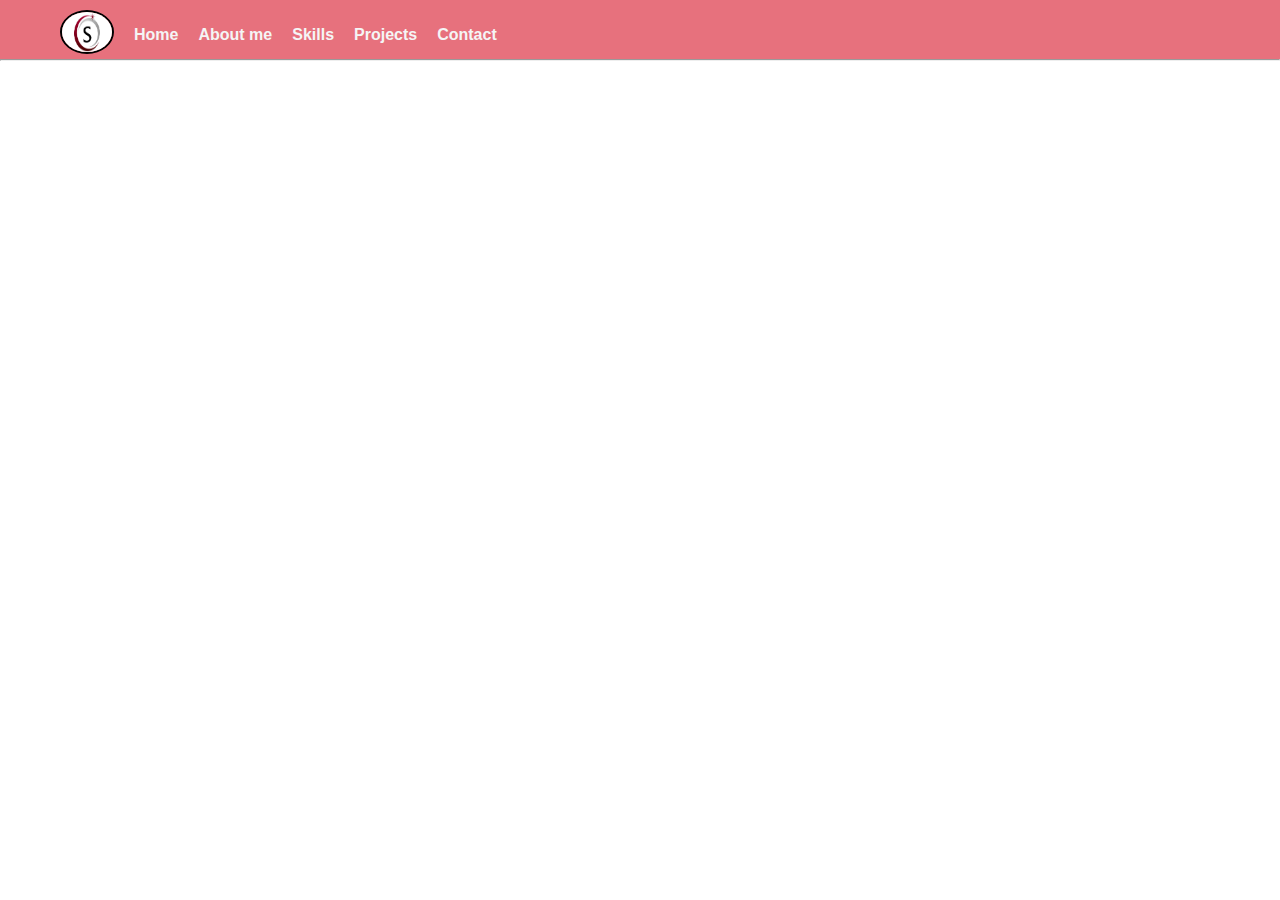
==== index.html @ 4c9bb0e0 "commit" ====
<!DOCTYPE html>
<html lang="en">
<head>
    <meta charset="UTF-8">
    <meta name="viewport" content="width=device-width, initial-scale=1.0">
    <title>Saksham's Portfolio</title>
    <link href="./style.css" rel="stylesheet">
</head>
<body>
 
    <div class="nav-bar">
        <div class="navlist">
            <ul>
                <img class="logo" src="./—Pngtree—modern solutions letter s_3619972.png" width="50px" height="40px">
                <li><a href="">Home</a></li>
                <li><a href="">About me</a></li>
                <li><a href="">Skills</a></li>
                <li><a href="">Projects</a></li>
                <li><a href="">Contact</a></li>
            </ul>
        </div>
        <hr/>

    </div>
</body>
</html>
---- style.css ----
*{padding: 0;
margin: 0px;}

.nav-bar
{
    display: grid;
    background-color:#e7717d;
}
li:hover{border:3px solid white;}


.navlist > ul
{
    display: flex;
    gap:20px;
    font-size: 1rem;
    font-weight: bold;
    font-family: sans-serif;
    list-style: none;
    align-items: center;
    margin-top: 10px;
    margin-left: 60px;
}
.logo{display: flex;
margin-bottom: 5px;
border:2px solid black;
border-radius: 60%;}



a
{
    text-decoration: none;
    color:whitesmoke;

}
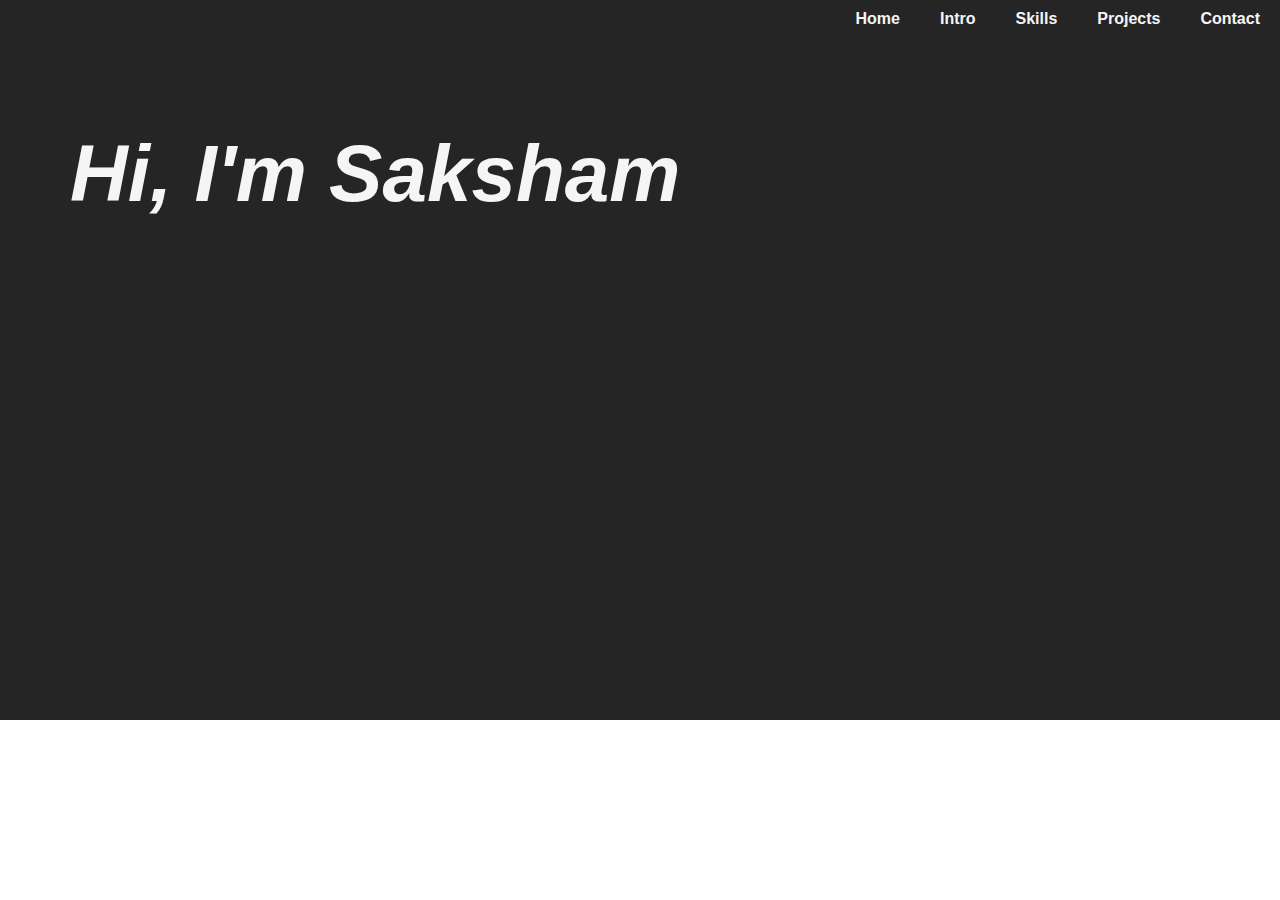
==== commit a478b269: "added heading and improved css" ====
--- a/index.html
+++ b/index.html
@@ -7,20 +7,26 @@
     <link href="./style.css" rel="stylesheet">
 </head>
 <body>
- 
-    <div class="nav-bar">
-        <div class="navlist">
-            <ul>
-                <img class="logo" src="./—Pngtree—modern solutions letter s_3619972.png" width="50px" height="40px">
-                <li><a href="">Home</a></li>
-                <li><a href="">About me</a></li>
-                <li><a href="">Skills</a></li>
-                <li><a href="">Projects</a></li>
-                <li><a href="">Contact</a></li>
-            </ul>
-        </div>
-        <hr/>
+    <!--NAVIGATION BAR-->
+    <div class="page1">
+        <div class="nav-bar">
+            <div class="navlist">
+                 
+                <ul>
+                    <p><span>Saksham.</span></p>
+                    <li><a href="">Home</a></li>
+                    <li><a href="">Intro</a></li>
+                    <li><a href="">Skills</a></li>
+                    <li><a href="">Projects</a></li>
+                    <li><a href="">Contact</a></li>
+                </ul>
+         </div>
 
+         </div>
+   
+
+        <!--landing page-->
+        <h1>Hi, I'm <span>Saksham</span></h1>
     </div>
 </body>
 </html>--- a/style.css
+++ b/style.css
@@ -1,36 +1,51 @@
 *{padding: 0;
 margin: 0px;}
 
-.nav-bar
-{
-    display: grid;
-    background-color:#e7717d;
-}
-li:hover{border:3px solid white;}
+.page1{width: 100vw;
+    height:80vh;
+    background-color:rgb(37, 37, 37)}
+
+
+
+a:hover{color:  rgb(191, 14, 70)}
+
 
 
 .navlist > ul
 {
     display: flex;
-    gap:20px;
+    gap:40px;
     font-size: 1rem;
     font-weight: bold;
     font-family: sans-serif;
     list-style: none;
     align-items: center;
-    margin-top: 10px;
-    margin-left: 60px;
+    padding-top: 10px;
+    justify-content: right;
+    padding-right: 20px;
 }
-.logo{display: flex;
-margin-bottom: 5px;
-border:2px solid black;
-border-radius: 60%;}
+ul p span {display: flex;
+    justify-content: left;
+    color: rgb(191, 14, 70);
+    padding-right: 950px;
+}
+
 
 
 
 a
 {
     text-decoration: none;
-    color:whitesmoke;
+    color:whitesmoke
+}
+a:active{color:darkmagenta}
 
-}+h1{
+    color: whitesmoke;
+    font-size: 5rem;
+    text-align: left;
+    margin-top: 100px;
+    margin-left: 70px;
+    font-style: italic;
+    font-family: 'Gill Sans', 'Gill Sans MT', Calibri, 'Trebuchet MS', sans-serif;
+}
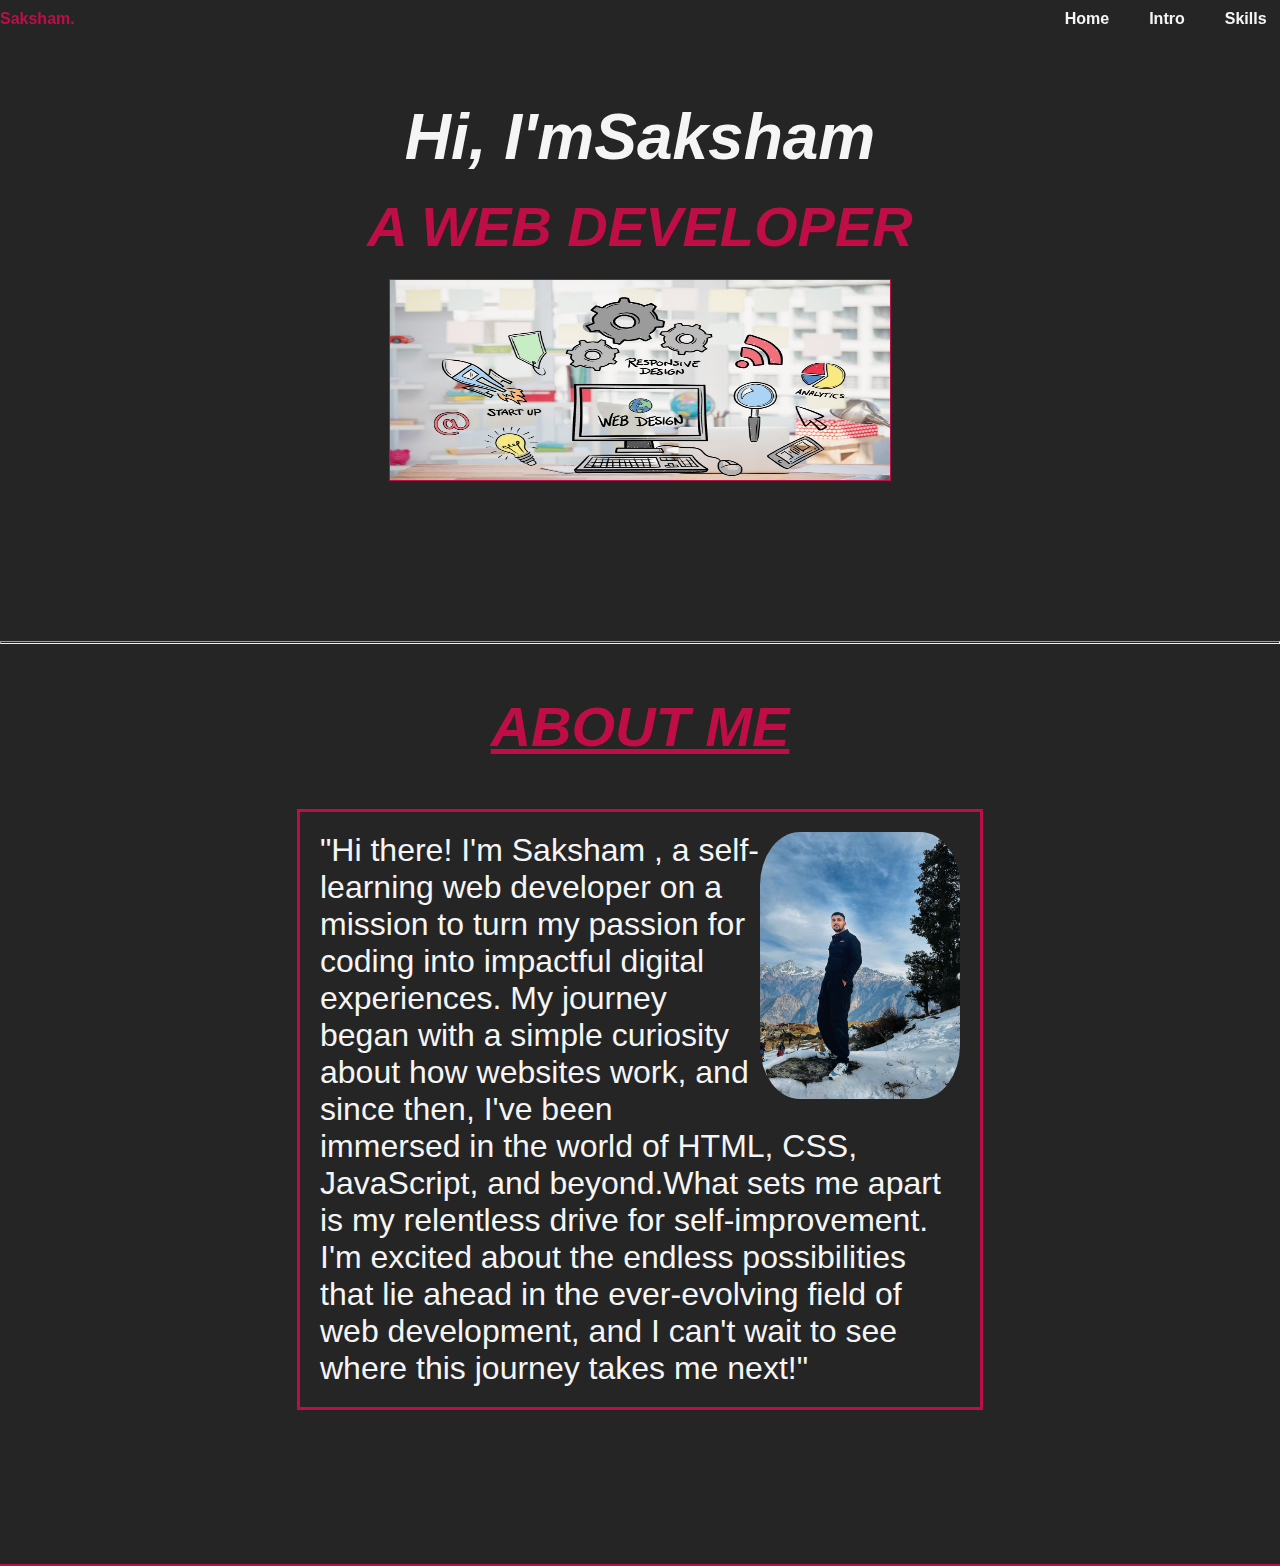
==== commit 45827c17: "updated till aboutme. update till about me" ====
--- a/index.html
+++ b/index.html
@@ -8,25 +8,43 @@
 </head>
 <body>
     <!--NAVIGATION BAR-->
-    <div class="page1">
+    <div id="home" class="container">
         <div class="nav-bar">
             <div class="navlist">
                  
                 <ul>
                     <p><span>Saksham.</span></p>
-                    <li><a href="">Home</a></li>
-                    <li><a href="">Intro</a></li>
+                    <li><a href="#home">Home</a></li>
+                    <li><a href="#intro">Intro</a></li>
                     <li><a href="">Skills</a></li>
                     <li><a href="">Projects</a></li>
                     <li><a href="">Contact</a></li>
                 </ul>
          </div>
+         
 
          </div>
    
 
         <!--landing page-->
         <h1>Hi, I'm <span>Saksham</span></h1>
+        <h2>A WEB DEVELOPER</h2> <img class="image1" src="./The Difference between Web Designer, Web Developer, and Web Programmer.jpg" width="500px" height="200">
+    <hr/>
+ 
+    
+        <!--page 2 intro-->
+        <div id="intro" class="page2">
+            <h2> ABOUT ME</h2>
+            <div class="aboutme">
+               <img class="profile" src="./IMG_5123.jpg" width="200px">
+              <p>"Hi there! I'm Saksham , a self-learning web developer on a mission to turn my passion for coding into impactful digital experiences. My journey began with a simple curiosity about how websites work, and since then, I've been immersed in the world of HTML, CSS, JavaScript, and beyond.What sets me apart is my relentless drive for self-improvement. I'm excited about the endless possibilities that lie ahead in the ever-evolving field of web development, and I can't wait to see where this journey takes me next!"</p>
+            </div>
+        </div>
+
     </div>
+
+
+
+      
 </body>
 </html>--- a/style.css
+++ b/style.css
@@ -1,15 +1,21 @@
 *{padding: 0;
-margin: 0px;}
-
-.page1{width: 100vw;
-    height:80vh;
-    background-color:rgb(37, 37, 37)}
+margin: 0px;
+font-family: 'Gill Sans', 'Gill Sans MT', Calibri, 'Trebuchet MS', sans-serif;}
+p{color: whitesmoke;}
+.container{
+    background-color:rgb(37, 37, 37);
+    border-bottom: 2px solid rgb(191, 14, 70) ;
+}
 
 
+a:hover{
+    color:  rgb(191, 14, 70);
+    font-size: 1.5rem;
+}
+ul{position:fixed;
+    
 
-a:hover{color:  rgb(191, 14, 70)}
-
-
+}
 
 .navlist > ul
 {
@@ -27,25 +33,86 @@
 ul p span {display: flex;
     justify-content: left;
     color: rgb(191, 14, 70);
-    padding-right: 950px;
+    padding-right: 950px;}
+
+a
+{
+    text-decoration: none;
+    color:whitesmoke;
+    
 }
+a:active{color: rgb(191, 14, 70)}
+
+h1{display: flex;
+    padding-top:100px;
+    justify-content: center;
+    color: whitesmoke;
+    font-size: 4rem;
+    font-style: italic;
+    font-family:  sans-serif;
+    
+}
+
+h2{display: flex;
+    margin-top: 20px;
+    justify-content: center;
+    color:  rgb(191, 14, 70);
+    font-size: 3.5rem;
+    font-family: sans-serif;
+    font-style: italic;
+
+}
+.image1{display: block;
+    margin-left: auto;
+    margin-right: auto;
+    margin-top: 20px;
+    border:1px solid rgb(191, 14, 70)
+}
+
+hr{height:1px;
+margin-top: 160px;}
+.page2{
+    height: 100vh;
+    width: 100vw;
+    background-color: rgb(37, 37, 37);
+}
+.page2 h2{
+    padding-top: 30px;
+    text-decoration:underline;
+
+}
+
+.profile{float: right;
+    border-radius:20%
+
+}
+.aboutme{margin: 50px auto;
+    width:50%;
+    border:3px solid rgb(191, 14, 70);
+    padding: 20px;
+}
+
+
+.aboutme p{font-size: 2rem;}
 
 
 
 
-a
-{
-    text-decoration: none;
-    color:whitesmoke
+
+
+
+@media screen and (max-width:1100px) and (min-width:400px){
+    h1{font-size: 3rem;}
+    h2{font-size: 3rem;}
+    .image1{width:400px}
+    .aboutme p{font-size: 1rem;}
+
 }
-a:active{color:darkmagenta}
 
-h1{
-    color: whitesmoke;
-    font-size: 5rem;
-    text-align: left;
-    margin-top: 100px;
-    margin-left: 70px;
-    font-style: italic;
-    font-family: 'Gill Sans', 'Gill Sans MT', Calibri, 'Trebuchet MS', sans-serif;
-}
+
+       
+
+
+
+
+
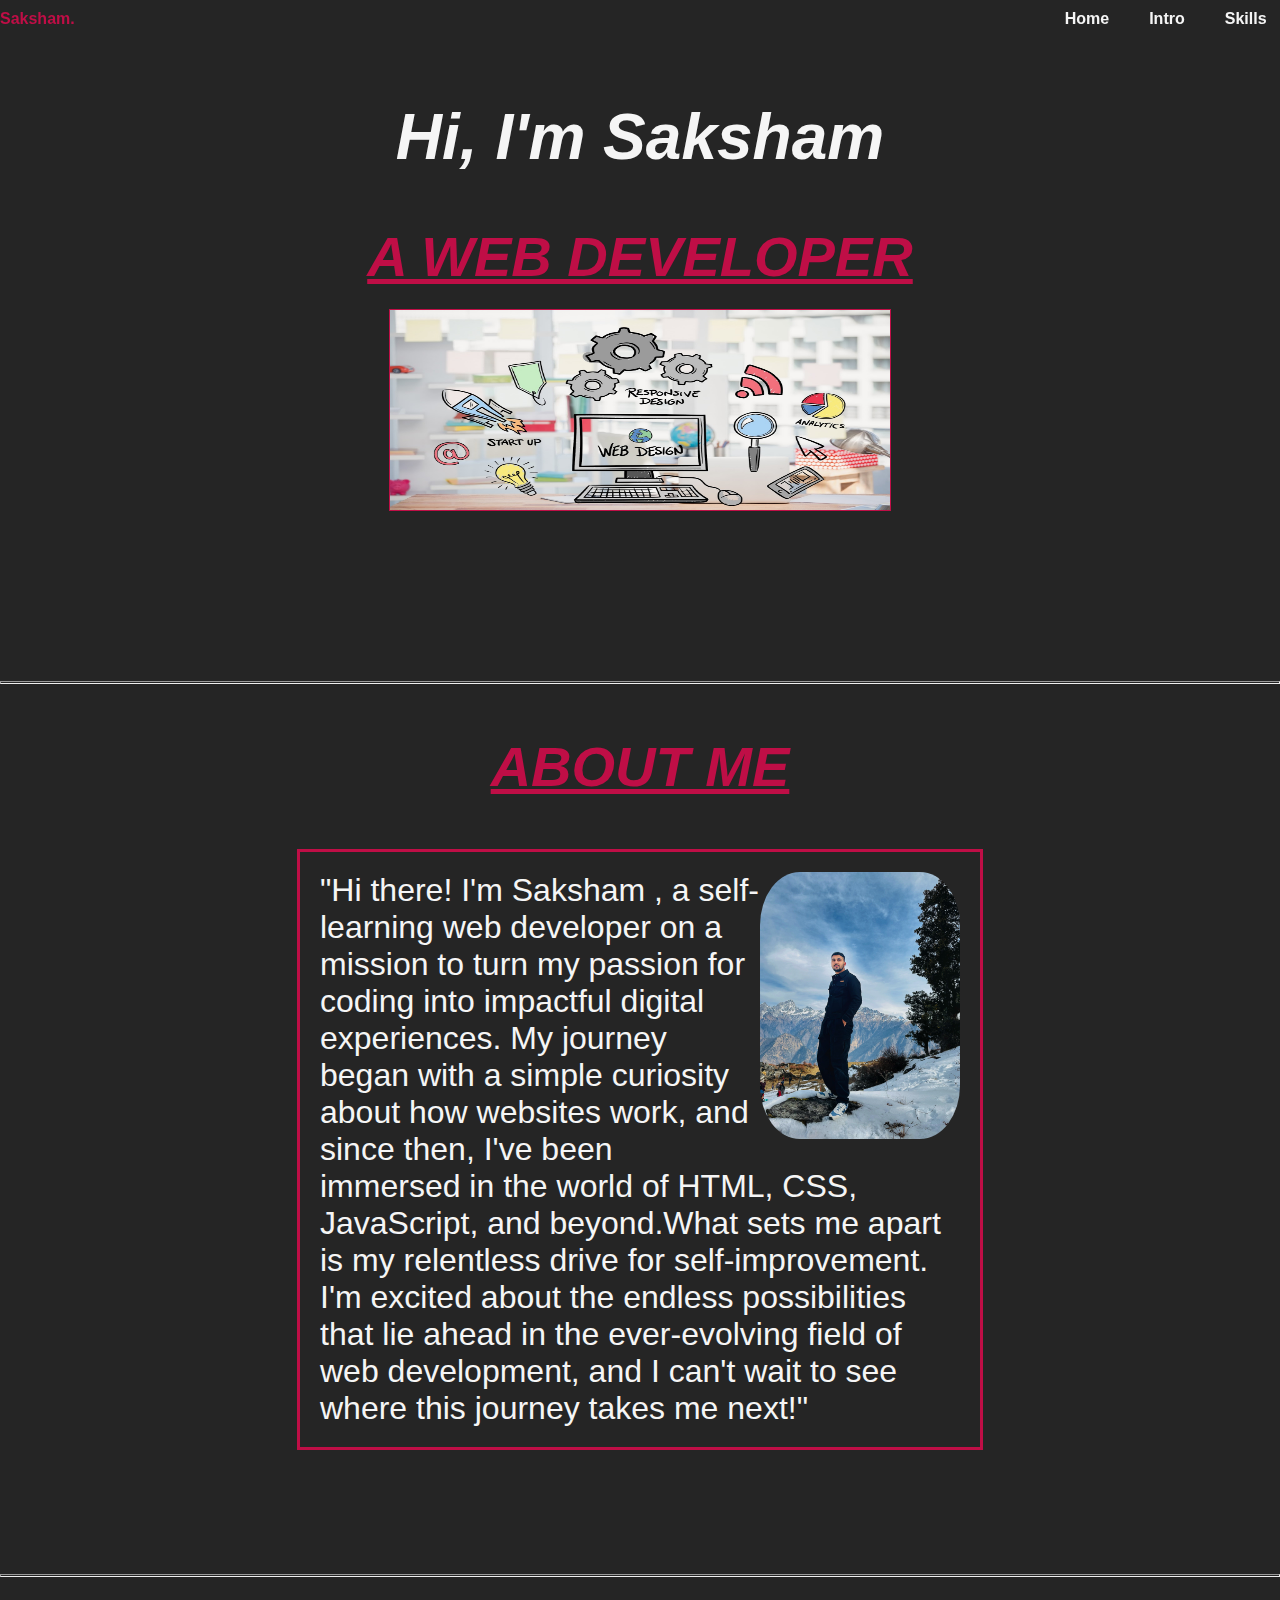
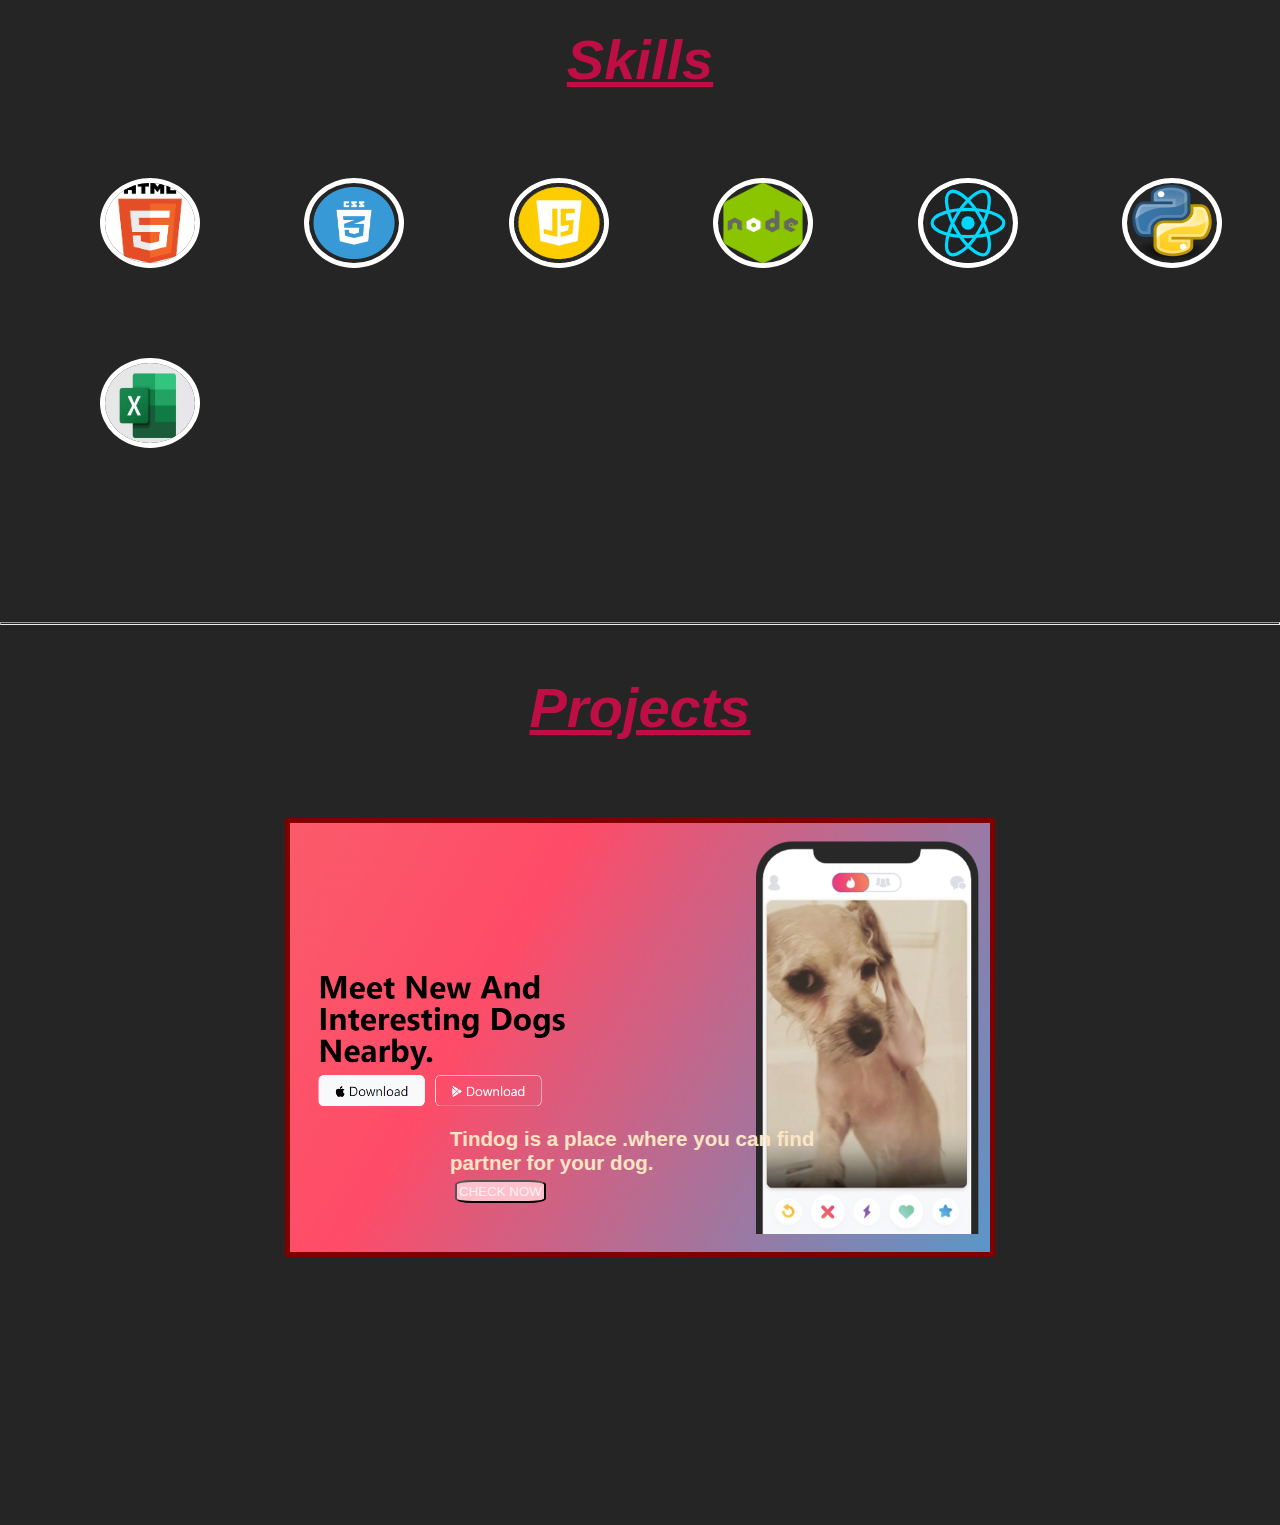
==== commit b7357eb9: "updated till project page" ====
--- a/index.html
+++ b/index.html
@@ -27,9 +27,9 @@
    
 
         <!--landing page-->
-        <h1>Hi, I'm <span>Saksham</span></h1>
+        <h1>Hi, I'm Saksham</h1>
         <h2>A WEB DEVELOPER</h2> <img class="image1" src="./The Difference between Web Designer, Web Developer, and Web Programmer.jpg" width="500px" height="200">
-    <hr/>
+        <hr/>
  
     
         <!--page 2 intro-->
@@ -40,6 +40,41 @@
               <p>"Hi there! I'm Saksham , a self-learning web developer on a mission to turn my passion for coding into impactful digital experiences. My journey began with a simple curiosity about how websites work, and since then, I've been immersed in the world of HTML, CSS, JavaScript, and beyond.What sets me apart is my relentless drive for self-improvement. I'm excited about the endless possibilities that lie ahead in the ever-evolving field of web development, and I can't wait to see where this journey takes me next!"</p>
             </div>
         </div>
+        <hr class="hr1"/>
+
+        <!--page 3 skills-->
+        <div id="skills" class="page3">
+            <h2>Skills</h2>
+        
+            <div class="circle">
+                <img src="./download (1).png" >
+                <img src="./logo-2582747_640.webp">    
+                <img src="./b4de205cb6d4e7cad43c2971f780cfd9.jpg" >
+                <img src="./1_v2vdfKqD4MtmTSgNP0o5cg.png">    
+                <img src="./react.svg">
+                <img src="./640px-Python.svg.png">
+                <img src="./microsoft-excel-users-can-now-easily-access-formulas-with-this-new-update (1).jpg">
+                <hr/>
+            </div>
+            
+            
+        </div>
+
+        <!-- page4 projects-->
+        <div id="projects" class="page4">
+            <h2>Projects</h2>
+            <br/>
+            <div class="slider">
+                <img src="./Screenshot 2024-02-15 164712.png">
+                <div class="content">
+                    <h3>Tindog is a place .where you can find partner for your dog.</h3>
+                    <button class="btn3"type="button"><a href="./tindog.html">CHECK NOW</a></button>
+                </div>
+                
+            </div>
+
+
+        </div>
 
     </div>
 
--- a/style.css
+++ b/style.css
@@ -2,9 +2,11 @@
 margin: 0px;
 font-family: 'Gill Sans', 'Gill Sans MT', Calibri, 'Trebuchet MS', sans-serif;}
 p{color: whitesmoke;}
+
 .container{
     background-color:rgb(37, 37, 37);
     border-bottom: 2px solid rgb(191, 14, 70) ;
+    width: 100vw;
 }
 
 
@@ -60,6 +62,8 @@
     font-size: 3.5rem;
     font-family: sans-serif;
     font-style: italic;
+    padding-top: 30px;
+    text-decoration:underline;
 
 }
 .image1{display: block;
@@ -70,16 +74,13 @@
 }
 
 hr{height:1px;
-margin-top: 160px;}
+margin-top: 170px;}
+
+.hr1{margin-top: -30px;}
 .page2{
     height: 100vh;
     width: 100vw;
     background-color: rgb(37, 37, 37);
-}
-.page2 h2{
-    padding-top: 30px;
-    text-decoration:underline;
-
 }
 
 .profile{float: right;
@@ -98,14 +99,74 @@
 
 
 
+.circle img{ display: inline-block;
+    justify-content: center;
+    align-items: center;
+    margin-left: 100px;
+    border-radius: 50%;
+    margin-top: 86px;
+    width: 90px;
+    height: 80px;
+    border: 5px solid white;
+    
+}
+.page4{
+    width:100vw;
+    height:100vh;
+    position: absolute;
+    background-color: rgb(37, 37, 37);
+}
+.slider img{display: block;
+    margin-left: auto;
+    margin-right: auto;
+    width:700px;
+    height:50%;
+    margin-top: 60px;
+    border:5px solid maroon;
+}
+
+.content{
+    width:30%;
+    height:40%;
+    margin-top: -130px;
+    margin-left: 450px;
+    color: bisque;
+    font-family: sans-serif;
+    font-size: 1.1rem;}
+
+.btn3{padding:2px;
+    margin: 5px;
+    border-radius: 20%;
+    background-color: pink;
+    border:
+}
+    
 
 
 
-@media screen and (max-width:1100px) and (min-width:400px){
+
+
+
+
+@media screen and (max-width:1100px) and (min-width:500px){
     h1{font-size: 3rem;}
     h2{font-size: 3rem;}
     .image1{width:400px}
-    .aboutme p{font-size: 1rem;}
+    .aboutme p{font-size: 1.1rem;}
+    .circle img{margin-left: 70px;}
+    .profile{width: 180px;}
+    .content{
+        position: absolute;
+        margin-top: 350px;
+        margin-left: 120px;
+        font-size: 1rem;
+    }
+    .slider img{position: absolute;
+        width: 500px;
+        margin-top: 100px;
+        margin-left: 100px;
+    
+    }
 
 }
 
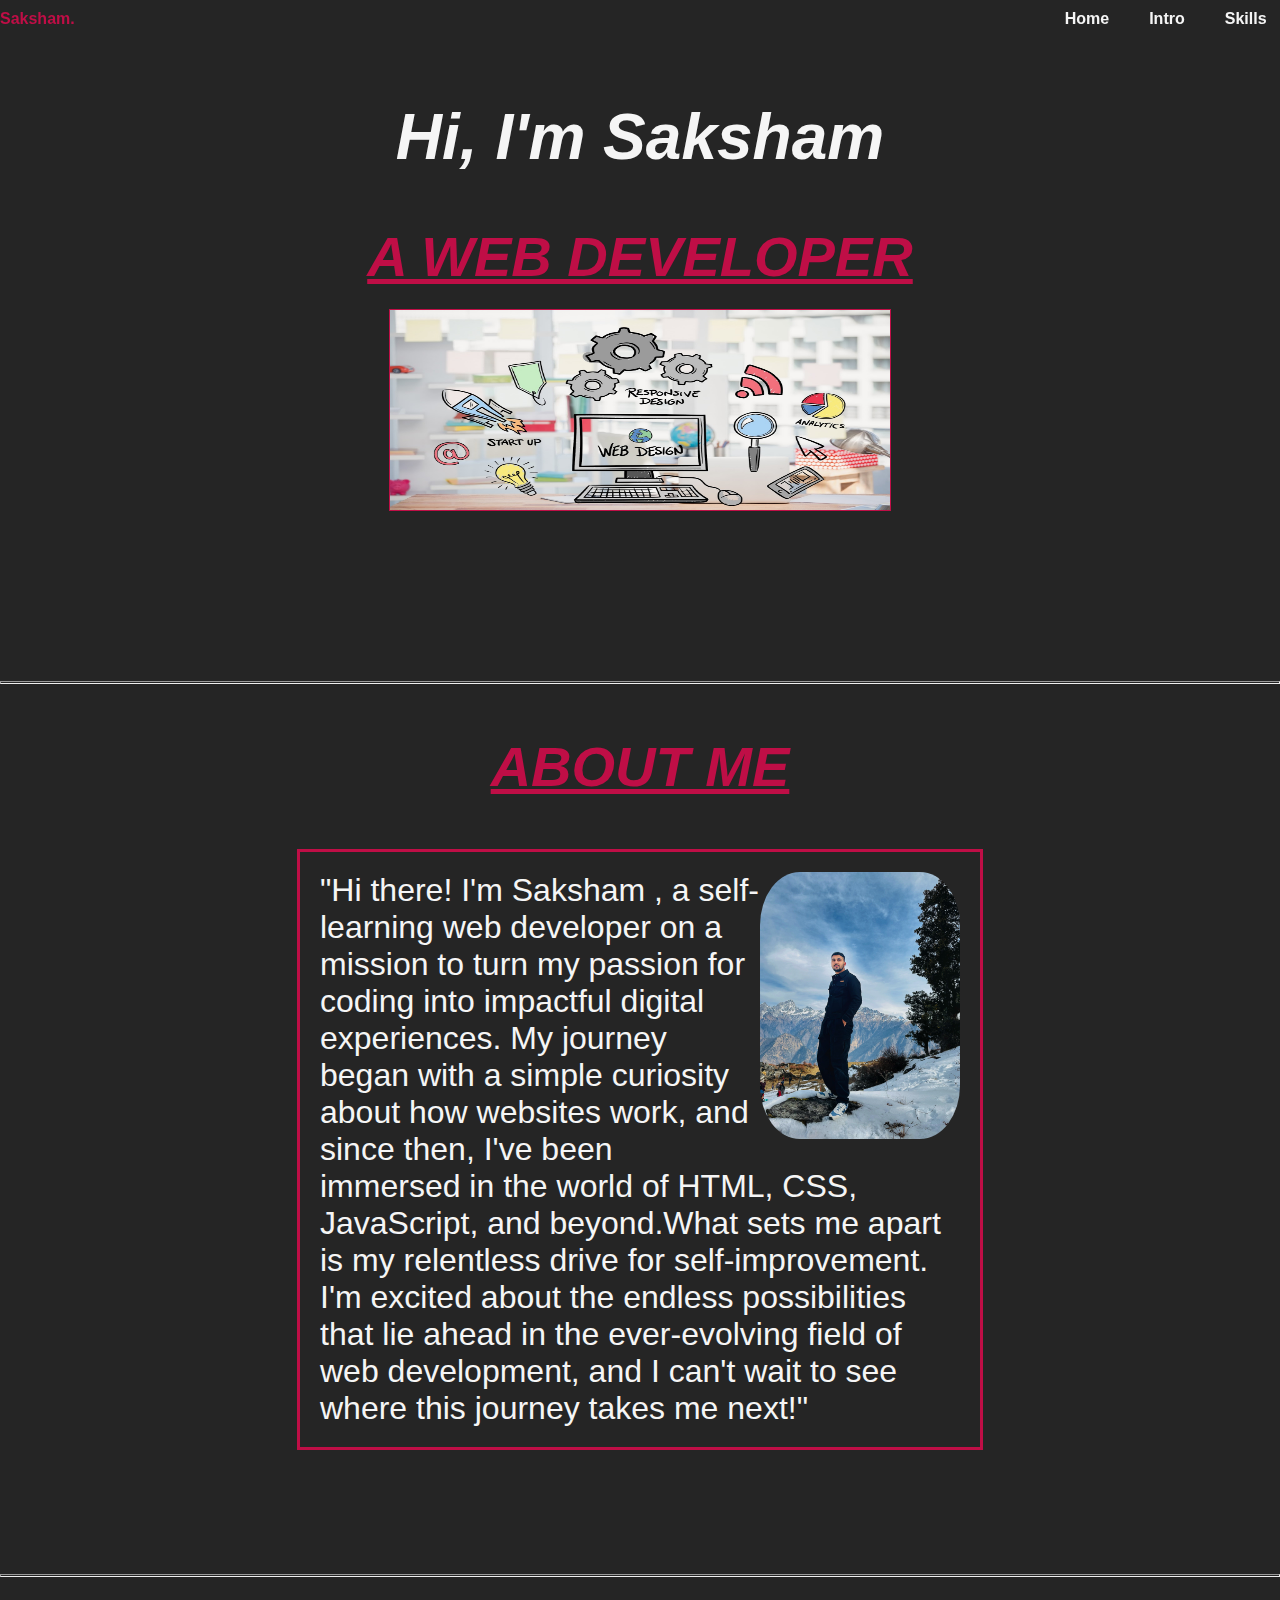
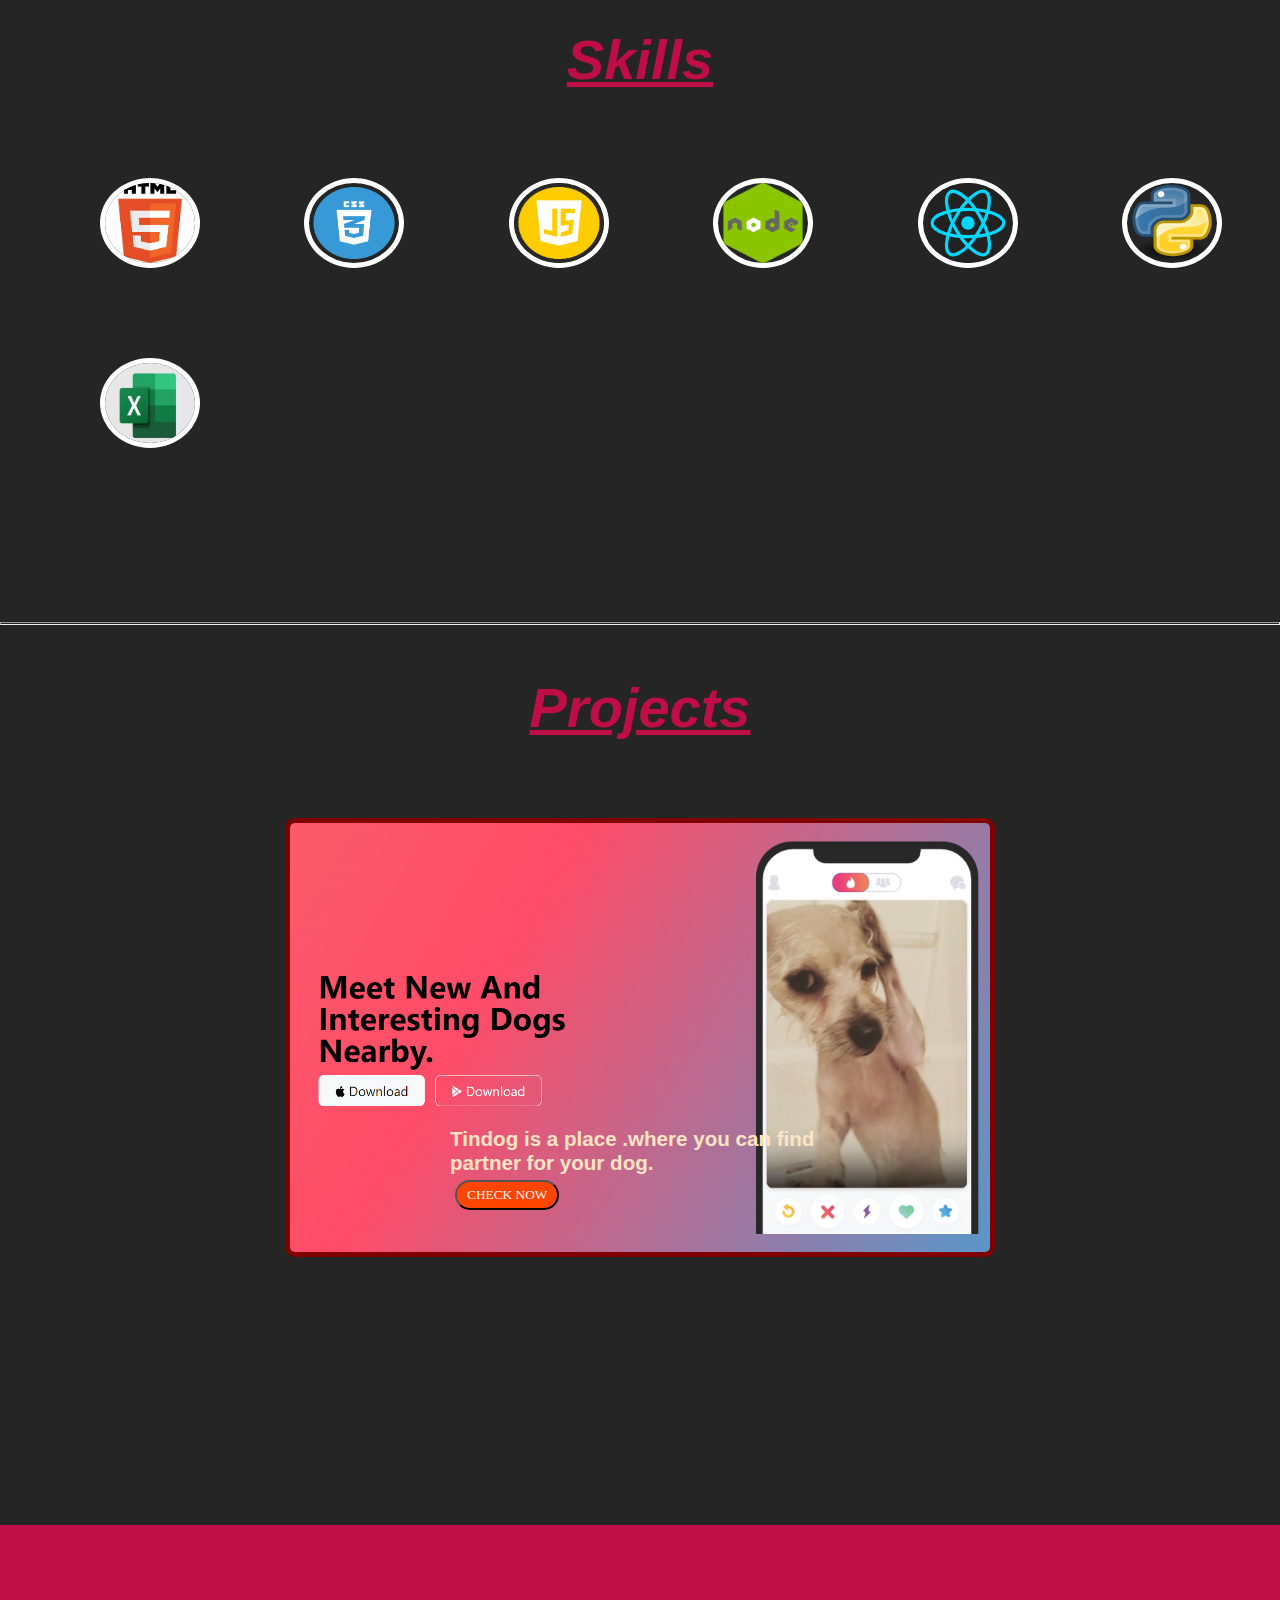
==== commit 02361481: "almost done" ====
--- a/index.html
+++ b/index.html
@@ -71,7 +71,25 @@
                     <button class="btn3"type="button"><a href="./tindog.html">CHECK NOW</a></button>
                 </div>
                 
+                
             </div>
+            
+
+        </div>
+
+        <!-- footer-->
+        <div id="footer" class="page5">
+            <div class="footer">
+                <button class="btn3"type="button"><a href="">Contact now</a></button>
+
+
+            </div>
+
+
+
+        </div>
+        
+
 
 
         </div>
--- a/style.css
+++ b/style.css
@@ -116,13 +116,15 @@
     position: absolute;
     background-color: rgb(37, 37, 37);
 }
-.slider img{display: block;
+.slider img{
+    display: block;
     margin-left: auto;
     margin-right: auto;
     width:700px;
     height:50%;
     margin-top: 60px;
     border:5px solid maroon;
+    border-radius: 10px;
 }
 
 .content{
@@ -134,11 +136,32 @@
     font-family: sans-serif;
     font-size: 1.1rem;}
 
-.btn3{padding:2px;
+.btn3{padding:5px 10px;
     margin: 5px;
-    border-radius: 20%;
-    background-color: pink;
-    border:
+    border-radius: 25px;
+    background-color: orangered;
+    }
+
+.content a{ 
+font-family: 'Gill Sans'}
+.content a:hover{
+    background-color: transparent;
+    color:whitesmoke;
+    font-size: 1rem;
+}
+
+.footer{display: flex;
+    background-color: rgb(191, 14, 70);
+    height:120vh ;
+
+}
+.footer .btn3{
+    display: flex;
+    margin-top: 750px;
+    margin-bottom: auto;
+    margin-left: auto;
+    margin-right: auto;
+    
 }
     
 
